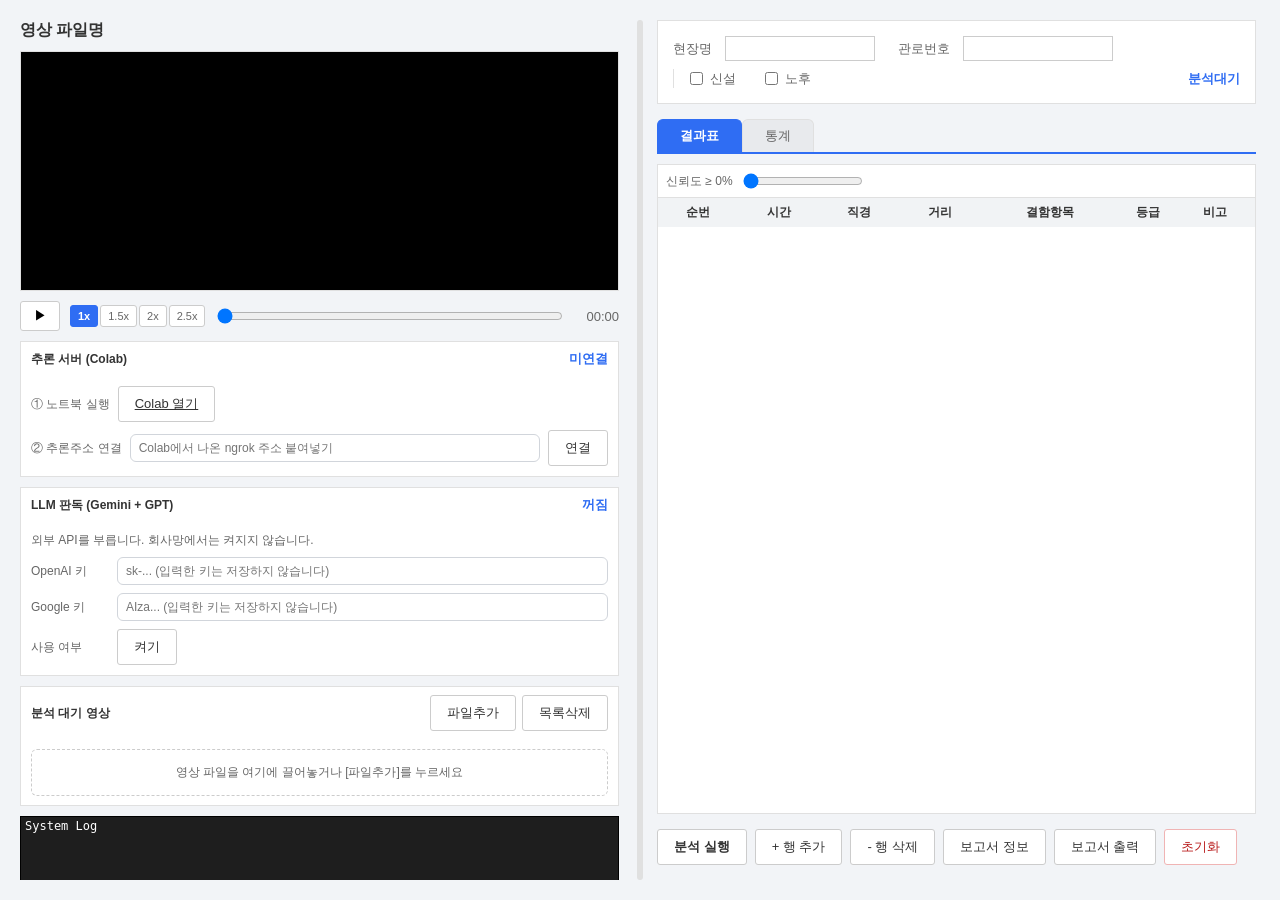
==== apps/AI_CCTV/ui/index.html @ eb7f5dd8 "feat(app): LLM 판독(Gemini+GPT)을 세 번째 의견으로 붙임 — 앱에서 껐다 켰다 ver_2.2 앱(E:/CCTV/ver_2.2_AICCTV)의 LLM 구조를 옮" ====
<!doctype html>
<html lang="ko">
<head>
  <meta charset="utf-8" />
  <title>AI CCTV 결함 분석기</title>
  <link rel="icon" type="image/x-icon" href="logo.ico" />
  <link rel="shortcut icon" type="image/x-icon" href="logo.ico" />
  <link rel="stylesheet" href="css/styles.css" />
</head>
<body>
  <div class="app">
    <section class="left-panel">
      <div class="video-name" id="videoName">영상 파일명</div>

      <div class="video-card" id="videoCard" title="휠 위: 확대 / 휠 아래: 축소, 드래그: 이동, 더블클릭: 원래대로">
        <div class="preview-viewport" id="previewViewport">
          <img id="previewImg" class="preview-img" alt="" />
          <div id="boxOverlay" class="box-overlay"></div>
        </div>
        <span id="zoomBadge" class="zoom-badge" hidden>100%</span>
      </div>

      <div class="ctrl-frame">
        <button id="btnPlay" class="icon-btn" title="재생/일시정지">▶</button>
        <div class="speed-group" id="speedGroup">
          <button class="speed-btn active" data-speed="1">1x</button>
          <button class="speed-btn" data-speed="1.5">1.5x</button>
          <button class="speed-btn" data-speed="2">2x</button>
          <button class="speed-btn" data-speed="2.5">2.5x</button>
        </div>
        <input type="range" id="seekSlider" min="0" max="100" value="0" step="1" />
        <span id="lblTime" class="time-label">00:00</span>
      </div>

      <div class="list-card" id="colabCard">
        <div class="list-header">
          <span class="list-title">추론 서버 (Colab)</span>
          <span id="colabStatus" class="status">미연결</span>
        </div>
        <div class="colab-steps">
          <div class="colab-row">
            <span class="colab-step">① 노트북 실행</span>
            <!-- ▼▼▼ 여기 href="" 안에 본인 Colab 노트북 공유 링크를 넣으세요 (지금은 공란) ▼▼▼ -->
            <a id="colabOpen" class="clean-btn" href="https://colab.research.google.com/drive/1tljHagmjN_aCILR17SNLtFH6xJVbpro0#scrollTo=vs5wXuFKVIiw" target="_blank" rel="noopener">Colab 열기</a>
            <!-- ▲▲▲ 예: href="https://colab.research.google.com/drive/xxxxxxxx" ▲▲▲ -->
          </div>
          <div class="colab-row">
            <span class="colab-step">② 추론주소 연결</span>
            <input type="text" id="remoteUrl" class="colab-url"
                   placeholder="Colab에서 나온 ngrok 주소 붙여넣기" />
            <button id="btnConnectRemote" class="clean-btn">연결</button>
          </div>
        </div>
      </div>

      <div class="list-card" id="llmCard">
        <div class="list-header">
          <span class="list-title">LLM 판독 (Gemini + GPT)</span>
          <span id="llmStatus" class="status">꺼짐</span>
        </div>
        <div class="colab-steps">
          <div class="colab-row">
            <span class="colab-step">외부 API를 부릅니다. 회사망에서는 켜지지 않습니다.</span>
          </div>
          <div class="colab-row">
            <span class="colab-step">OpenAI 키</span>
            <input type="password" id="llmOpenaiKey" class="colab-url"
                   placeholder="sk-... (입력한 키는 저장하지 않습니다)" autocomplete="off" />
          </div>
          <div class="colab-row">
            <span class="colab-step">Google 키</span>
            <input type="password" id="llmGoogleKey" class="colab-url"
                   placeholder="AIza... (입력한 키는 저장하지 않습니다)" autocomplete="off" />
          </div>
          <div class="colab-row">
            <span class="colab-step">사용 여부</span>
            <button id="btnToggleLlm" class="clean-btn">켜기</button>
          </div>
        </div>
      </div>

      <div class="list-card" id="queueCard">
        <div class="list-header">
          <span class="list-title">분석 대기 영상</span>
          <div class="list-buttons">
            <button id="btnAddVideos" class="clean-btn">파일추가</button>
            <button id="btnClearVideos" class="clean-btn">목록삭제</button>
          </div>
        </div>
        <!-- 브라우저에서 영상을 고를 때 사용. 데스크톱(exe)은 pywebview 파일창을 쓴다.
             accept를 걸면 현장 영상(.dav 등)이 선택창에서 아예 안 보이므로 제한하지 않는다. -->
        <input type="file" id="videoFileInput" multiple hidden />
        <ul id="videoList" class="video-list"></ul>
        <div id="dropHint" class="drop-hint">영상 파일을 여기에 끌어놓거나 [파일추가]를 누르세요</div>
        <div id="uploadBar" class="upload-bar" hidden>
          <div class="upload-bar-fill" id="uploadBarFill"></div>
          <span class="upload-bar-text" id="uploadBarText"></span>
        </div>
      </div>

      <div class="log-frame">
        <div class="log-title">System Log</div>
        <div id="logConsole" class="log-console"></div>
      </div>
    </section>

    <!-- 좌우 비율 조절 손잡이 (드래그) -->
    <div class="splitter" id="splitter" title="드래그해서 좌우 비율 조절 (더블클릭: 1:1로 복귀)"></div>

    <section class="right-panel">
      <div class="user-bar" id="userBar" hidden>
        <span class="user-badge" id="userBadge"></span>
        <button id="btnLogout" class="clean-btn">로그아웃</button>
      </div>

      <div class="in-card">
        <label for="siteName">현장명</label>
        <input type="text" id="siteName" />
        <label for="pipeId">관로번호</label>
        <input type="text" id="pipeId" title="현재 선택된 영상의 관로번호" />
        <!-- 관로 구분: 둘 중 하나만 선택 가능. 미선택 상태로는 분석 실행이 막힌다. -->
        <span class="cond-group" id="pipeCondGroup">
          <label class="cond-item"><input type="checkbox" id="condNew" value="신설" /> 신설</label>
          <label class="cond-item"><input type="checkbox" id="condOld" value="노후" /> 노후</label>
        </span>
        <span id="status" class="status">분석대기</span>
      </div>

      <div class="tab-bar">
        <button class="tab-btn active" data-tab="tabResults">결과표</button>
        <button class="tab-btn" data-tab="tabStats">통계</button>
      </div>

      <div id="tabResults" class="tab-page">
        <div class="filter-bar">
          <label class="filter-label">신뢰도 ≥ <span id="confVal">0</span>%</label>
          <input type="range" id="confSlider" min="0" max="95" value="0" step="5" />
          <div id="classFilter" class="class-filter"></div>
        </div>

        <div class="tree-card">
          <table id="resultsTable">
            <thead>
              <tr>
                <th class="col-seq">순번</th>
                <th class="col-time">시간</th>
                <th class="col-dia">직경</th>
                <th class="col-dist">거리</th>
                <th class="col-defects">결함항목</th>
                <th class="col-grade">등급</th>
                <th class="col-note">비고</th>
              </tr>
            </thead>
            <tbody id="resultsBody"></tbody>
          </table>
        </div>

        <div class="act-frame">
          <button id="btnRun" class="clean-btn primary">분석 실행</button>
          <button id="btnAddRow" class="clean-btn">+ 행 추가</button>
          <button id="btnDelRow" class="clean-btn">- 행 삭제</button>
          <button id="btnReportMeta" class="clean-btn">보고서 정보</button>
          <button id="btnExport" class="clean-btn">보고서 출력</button>
          <button id="btnReset" class="clean-btn danger">초기화</button>
        </div>
      </div>

      <div id="tabStats" class="tab-page" hidden>
        <div class="tree-card">
          <table id="statsTable">
            <thead id="statsHead"></thead>
            <tbody id="statsBody"></tbody>
          </table>
        </div>
        <p class="stats-note">오탐으로 마킹한 행은 집계에서 제외됩니다. 신뢰도/클래스 필터와는 무관하게 전체 기준입니다.</p>
      </div>
    </section>
  </div>

  <!-- 출력 형식 선택 -->
  <dialog id="dlgExport" class="dlg">
    <h3 class="dlg-title">보고서 출력</h3>

    <p class="dlg-sub">어느 범위로 뽑을지 고르세요.</p>
    <div class="scope-list">
      <label class="scope-item">
        <input type="radio" name="exportScope" value="current" checked />
        <span><b>선택한 영상만</b><em id="exportScopeCur">— 지금 보고 있는 관로</em></span>
      </label>
      <label class="scope-item">
        <input type="radio" name="exportScope" value="all" />
        <span><b>분석한 전체</b><em id="exportScopeAll">— 이번에 분석한 관로를 한 파일로</em></span>
      </label>
    </div>

    <p class="dlg-sub">어떤 형식으로 내려받을지 선택하세요.</p>
    <div class="fmt-list">
      <button class="fmt" data-fmt="xlsx">
        <span class="fmt-name">엑셀 조사표 (.xlsx)</span>
        <span class="fmt-desc">기존 형식. 프레임 사진 + 결함 표가 한 시트에 들어갑니다.</span>
      </button>
      <button class="fmt" data-fmt="pdf">
        <span class="fmt-name">파이프에셋 야장 (.pdf)</span>
        <span class="fmt-desc">하수관거 현황 조사 보고서 형식. A4 한 장에 사진 6장 + 관로 모식도.
          상단 표는 [보고서 정보]에 입력한 값이 들어갑니다.</span>
      </button>
    </div>
    <div class="dlg-foot">
      <button id="btnExportCancel" class="clean-btn">취소</button>
    </div>
  </dialog>

  <!-- 야장 상단 표 입력 -->
  <dialog id="dlgMeta" class="dlg dlg-wide">
    <h3 class="dlg-title">보고서 정보</h3>
    <p class="dlg-sub">파이프에셋 야장 상단 표에 들어가는 값입니다. 비워두면 실물 야장처럼 공란으로 인쇄됩니다.</p>
    <div class="meta-target">
      <label for="metaVideo">관로 선택</label>
      <select id="metaVideo"></select>
      <span class="meta-target-hint">맨홀번호·관종·거리는 관로마다 따로 저장됩니다.</span>
    </div>
    <div id="metaFields" class="meta-grid"></div>
    <div class="dlg-foot">
      <button id="btnMetaCancel" class="clean-btn">취소</button>
      <button id="btnMetaSave" class="clean-btn primary">저장</button>
    </div>
  </dialog>

  <script type="module" src="js/app.js"></script>
</body>
</html>
---- apps/AI_CCTV/ui/css/styles.css ----
:root {
  --bg-app: #F2F4F7;
  --panel: #FFFFFF;
  --border: #E0E0E0;
  --text-main: #333333;
  --text-sub: #666666;
  --btn-bg: #FFFFFF;
  --btn-fg: #333333;
  --btn-border: #CCCCCC;
  --accent: #2F6DF3;
  --row-odd: #F9FAFB;
  --highlight: #E3F2FD;
  --log-bg: #1E1E1E;
  --log-fg: #00FF00;
}

* { box-sizing: border-box; }

html, body {
  margin: 0;
  min-height: 100%;   /* height 고정이면 좁은 화면에서 아래쪽 내용이 잘린다 */
  background: var(--bg-app);
  color: var(--text-main);
  font-family: "Malgun Gothic", "맑은 고딕", sans-serif;
  font-size: 13px;
}

.app {
  display: grid;
  /* 기본 1:1. 가운데 6px은 드래그 손잡이(스플리터). JS가 비율을 다시 써준다. */
  grid-template-columns: 50fr 6px 50fr;
  gap: 14px;
  padding: 20px;
  height: 100vh;
}

/* 좌우 비율 조절 손잡이 */
.splitter {
  position: relative;
  background: var(--border);
  border-radius: 3px;
  cursor: col-resize;
}

.splitter::after {          /* 얇은 선은 잡기 어려워 실제 조작 영역을 넓힌다 */
  content: "";
  position: absolute;
  inset: 0 -7px;
}

.splitter:hover { background: var(--accent); }

/* 드래그 중에는 전체가 col-resize 커서로 고정되고 텍스트 선택이 안 되게 */
body.splitting { cursor: col-resize; user-select: none; }
body.splitting iframe, body.splitting img { pointer-events: none; }

/* 각 패널이 독립적으로 스크롤된다. 내용이 화면보다 길어져도 서로 겹치지 않고,
   아래쪽 로그/버튼이 잘려나가지 않는다. */
.left-panel, .right-panel {
  display: flex;
  flex-direction: column;
  min-height: 0;
  overflow-y: auto;
  overflow-x: hidden;
  padding-right: 4px;   /* 스크롤바가 내용 위에 겹치지 않도록 */
}

/* 좌(영상) / 우(결함 결과표) 2단 배치가 기본이다. 세로가 짧은 건 각 패널이
   스크롤해서 해결하므로 높이로는 1단으로 접지 않는다. 가로가 정말 좁을 때만
   (태블릿·세로 모니터) 1단으로 내린다. */
@media (max-width: 820px) {
  .app {
    grid-template-columns: 1fr !important;   /* JS가 써넣은 인라인 비율보다 우선 */
    height: auto;
    min-height: 100vh;
  }
  .left-panel, .right-panel {
    overflow: visible;
  }
  .splitter { display: none; }   /* 1단에서는 좌우 비율 개념이 없다 */
  .video-card { min-height: 320px; }
}

.video-name {
  flex: 0 0 auto;
  font-size: 16px;
  font-weight: bold;
  margin-bottom: 10px;
}

.video-card {
  position: relative;   /* 줌 배지 기준 */
  flex: 5 1 auto;
  background: #000;
  border: 1px solid var(--border);
  min-height: 240px;   /* 아래 카드들에 밀려 0으로 찌부러지지 않게 */
  display: flex;
  align-items: center;
  justify-content: center;
  overflow: hidden;
}

/* 현재 확대/축소 배율. 100%일 때는 숨긴다. */
.zoom-badge {
  position: absolute;
  right: 8px;
  bottom: 8px;
  background: rgba(0, 0, 0, 0.6);
  color: #fff;
  font-size: 11px;
  font-weight: bold;
  padding: 2px 7px;
  border-radius: 10px;
  pointer-events: none;
}

.preview-img {
  max-width: 100%;
  max-height: 100%;
  object-fit: contain;
}

.ctrl-frame {
  flex: 0 0 auto;   /* 재생 컨트롤은 항상 원래 높이 유지 */
  display: flex;
  align-items: center;
  gap: 10px;
  padding: 10px 0;
}

.icon-btn {
  background: #fff;
  border: 1px solid var(--btn-border);
  width: 40px;
  height: 30px;
  cursor: pointer;
  border-radius: 3px;
}

.ctrl-frame input[type="range"] {
  flex: 1;
}

.time-label {
  color: var(--text-sub);
  min-width: 44px;
  text-align: right;
}

.list-card {
  flex: 2 1 auto;
  background: var(--panel);
  border: 1px solid var(--border);
  display: flex;
  flex-direction: column;
  min-height: 120px;
  margin-bottom: 10px;
}

/* Colab 연결·LLM 판독 패널은 줄 수가 정해진 고정 컨트롤이라 늘어나거나 줄어들면
   안 된다. (list-card의 flex를 그대로 물려받으면 min-height 120px로 찌그러져
   아래쪽 줄이 다음 카드에 가려지고 버튼이 눌리지 않는다) */
#colabCard,
#llmCard {
  flex: 0 0 auto;
  min-height: 0;
}

.list-header {
  display: flex;
  justify-content: space-between;
  align-items: center;
  padding: 8px 10px;
}

.list-title {
  font-weight: bold;
  font-size: 12px;
}

.list-buttons {
  display: flex;
  gap: 6px;
}

.video-list {
  list-style: none;
  margin: 0;
  padding: 0 10px 10px;
  overflow-y: auto;
  flex: 1;
}

.video-list li {
  padding: 6px 8px;
  cursor: pointer;
  border-radius: 3px;
}

.video-list li:hover {
  background: var(--row-odd);
}

.video-list li.selected {
  background: var(--highlight);
  color: #1976D2;
}

/* ── 영상 업로드: 드롭존 + 진행률 ── */

#queueCard { position: relative; transition: background 0.12s, border-color 0.12s; }

#queueCard.drag-over {
  border-color: var(--accent);
  background: var(--highlight);
}

/* 끌어놓는 동안 자식 요소가 dragleave를 발생시켜 깜빡이는 것을 막는다 */
#queueCard.drag-over * { pointer-events: none; }

.drop-hint {
  margin: 0 10px 10px;
  padding: 14px 10px;
  border: 1px dashed var(--btn-border);
  border-radius: 6px;
  color: var(--text-sub);
  font-size: 12px;
  text-align: center;
}

#queueCard.drag-over .drop-hint {
  border-color: var(--accent);
  color: #1976D2;
}

.upload-bar {
  position: relative;
  height: 20px;
  margin: 0 10px 10px;
  background: #E9ECEF;
  border-radius: 10px;
  overflow: hidden;
}

.upload-bar-fill {
  height: 100%;
  width: 0;
  background: var(--accent);
  transition: width 0.15s linear;
}

.upload-bar-text {
  position: absolute;
  inset: 0;
  display: flex;
  align-items: center;
  justify-content: center;
  font-size: 11px;
  color: var(--text-main);
  white-space: nowrap;
}

.log-frame {
  flex: 3 1 auto;
  background: var(--log-bg);
  border: 1px solid #000;
  display: flex;
  flex-direction: column;
  min-height: 140px;
}

.log-title {
  color: #fff;
  font-family: Consolas, monospace;
  font-size: 12px;
  padding: 2px 4px;
}

.log-console {
  flex: 1;
  overflow-y: auto;
  color: var(--log-fg);
  font-family: Consolas, monospace;
  font-size: 12px;
  padding: 4px;
  white-space: pre-wrap;
}

.log-console .lvl-ERROR { color: #FF4444; }
.log-console .lvl-WARN { color: #FFFF00; }
.log-console .lvl-INFO { color: #00FF00; }
.log-console .ts { color: #00FF00; }

.in-card {
  flex: 0 0 auto;
  background: var(--panel);
  border: 1px solid var(--border);
  padding: 15px;
  display: flex;
  align-items: center;
  flex-wrap: wrap;
  gap: 8px;
  margin-bottom: 15px;
}

.in-card label {
  color: var(--text-sub);
  margin-right: 5px;
}

.in-card input[type="text"] {
  width: 150px;
  border: 1px solid var(--btn-border);
  padding: 4px 6px;
  margin-right: 15px;
}

.in-card input[type="text"]:disabled {
  background: #F1F3F5;
  color: #999;
}

/* 관로 구분(신설/노후) — 둘 중 하나만 선택 */
.cond-group {
  display: flex;
  gap: 12px;
  align-items: center;
  padding-left: 4px;
  border-left: 1px solid var(--border);
}

.cond-item {
  display: flex;
  align-items: center;
  gap: 4px;
  cursor: pointer;
  white-space: nowrap;
  color: var(--text-main);
  margin-left: 8px;
}

.cond-item input { cursor: pointer; }

.status {
  margin-left: auto;
  color: var(--accent);
  font-weight: bold;
}

.tree-card {
  flex: 1 1 auto;
  background: var(--panel);
  border: 1px solid var(--border);
  overflow: auto;      /* 결과표가 길어지면 표 안에서 스크롤 */
  min-height: 200px;
}

#resultsTable {
  width: 100%;
  border-collapse: collapse;
  font-size: 12px;
}

#resultsTable thead th {
  background: #F1F3F5;
  font-weight: bold;
  text-align: center;
  padding: 6px 4px;
  position: sticky;
  top: 0;
  z-index: 1;   /* 스크롤되는 행이 헤더 위로 올라오지 않게 */
}

#resultsTable td {
  text-align: center;
  padding: 5px 4px;
  border-bottom: 1px solid #F0F0F0;
  cursor: pointer;
}

.col-defects, td.col-defects { text-align: left; }

tr.row-odd { background: var(--row-odd); }
tr.row-separator { background: #DDDDDD; font-weight: bold; }
tr.row-separator td { text-align: left; padding-left: 8px; }
tr.row-group-parent { background: #EEEFFF; cursor: pointer; user-select: none; }

/* 펼친 그룹은 어디서 시작해 어디서 끝나는지 한눈에 보여야 한다.
   안 그러면 딸린 행과 그 다음 결함이 섞여 보인다.
   머리행은 진하게, 딸린 행은 옅은 같은 계열로 칠하고 왼쪽에 세로 띠를 둔다. */
tr.row-group-parent.is-open { background: #DCDFFB; }
tr.row-in-group { background: #F5F6FF; }
tr.row-in-group.row-odd { background: #EFF1FD; }   /* 줄무늬도 같은 계열로 */

tr.row-group-parent.is-open td:first-child,
tr.row-in-group td:first-child {
  box-shadow: inset 3px 0 0 var(--accent);
}

/* 그룹의 마지막 행 아래에 경계선 — 다음 결함과 확실히 끊어준다 */
tr.row-in-group.is-group-last td { border-bottom: 2px solid var(--accent); }

/* 그룹 펼침/접힘 삼각형. 클릭/더블클릭/Enter 모두 같은 토글로 이어진다. */
.group-caret {
  display: inline-block;
  width: 14px;
  margin-right: 2px;
  color: var(--accent);
  font-size: 10px;
}
.group-caret:hover { color: #0b3fb8; }
tr.row-in-group td:first-child { padding-left: 26px; }   /* 그룹에 딸린 행만 들여쓴다 */
tr.row-selected { background: var(--highlight) !important; color: #1976D2; }
tr.row-hidden { display: none; }

/* 결함항목 드롭다운. 직접 입력칸이 아래 붙을 수 있어 셀 안에서 세로로 쌓는다. */
select.defect-select { width: 100%; min-width: 150px; }
td:has(> select.defect-select) { white-space: normal; }

td input.cell-edit {
  width: 100%;
  box-sizing: border-box;
  border: 1px solid var(--accent);
  font-size: 12px;
  padding: 2px;
}

.act-frame {
  flex: 0 0 auto;   /* 분석 실행/출력 버튼은 항상 보여야 한다 */
  display: flex;
  flex-wrap: wrap;
  gap: 8px;
  padding: 15px 0;
}

.clean-btn {
  background: var(--btn-bg);
  color: var(--btn-fg);
  border: 1px solid var(--btn-border);
  border-radius: 3px;
  padding: 8px 16px;
  cursor: pointer;
  font-size: 13px;
}

.clean-btn:hover { background: #F5F5F5; }
.clean-btn.primary { font-weight: bold; }

/* 되돌릴 수 없는 동작(초기화)은 눈에 띄게 — 실수로 누르지 않도록 */
.clean-btn.danger { color: #b91c1c; border-color: #f0b4b4; }
.clean-btn.danger:hover { background: #fef2f2; border-color: #dc2626; }

/* 보고서 출력 범위(선택 영상 / 전체) */
.scope-list { display: flex; flex-direction: column; gap: 6px; margin-bottom: 14px; }
.scope-item {
  display: flex; align-items: baseline; gap: 8px;
  padding: 8px 10px; border: 1px solid var(--border); border-radius: 6px;
  cursor: pointer;
}
.scope-item:hover { background: var(--row-odd); }
.scope-item input { cursor: pointer; }
.scope-item em { color: var(--text-sub); font-style: normal; font-size: 12px; margin-left: 6px; }
.clean-btn:active { transform: translate(1px, 1px); }

/* ───────── 미리보기 오버레이 / 줌 ───────── */

[hidden] { display: none !important; }

.preview-viewport {
  position: relative;
  width: 100%;
  height: 100%;
  display: flex;
  align-items: center;
  justify-content: center;
  transform-origin: 0 0;
}

.box-overlay {
  position: absolute;
  pointer-events: none;
}

.det-box {
  position: absolute;
  border: 2px solid #FF3C00;
  box-sizing: border-box;
}

.det-label {
  position: absolute;
  left: -2px;
  bottom: 100%;
  background: #FF3C00;
  color: #fff;
  font-size: 11px;
  font-weight: bold;
  padding: 1px 5px;
  white-space: nowrap;
}

/* 박스가 화면 위쪽에 닿아 라벨을 위에 못 붙일 때(큰 박스) 안쪽으로 넣는다.
   이게 없으면 신뢰도 숫자가 영상 밖으로 잘려서 안 보인다. */
.det-label.inside {
  bottom: auto;
  top: 0;
  left: 0;
}

/* ───────── 배속 버튼 ───────── */

.speed-group {
  display: flex;
  gap: 2px;
}

.speed-btn {
  background: #fff;
  border: 1px solid var(--btn-border);
  border-radius: 3px;
  padding: 4px 7px;
  font-size: 11px;
  cursor: pointer;
  color: var(--text-sub);
}

.speed-btn.active {
  background: var(--accent);
  border-color: var(--accent);
  color: #fff;
  font-weight: bold;
}

/* ───────── 탭 ───────── */

.tab-bar {
  flex: 0 0 auto;
  display: flex;
  gap: 0;
  border-bottom: 2px solid var(--accent);
  margin-bottom: 10px;
}

.tab-btn {
  background: #E8EAED;
  border: 1px solid var(--border);
  border-bottom: none;
  border-radius: 6px 6px 0 0;
  padding: 7px 22px;
  font-size: 13px;
  cursor: pointer;
  color: var(--text-sub);
}

.tab-btn.active {
  background: var(--accent);
  border-color: var(--accent);
  color: #fff;
  font-weight: bold;
}

.tab-page {
  display: flex;
  flex-direction: column;
  flex: 1;
  min-height: 0;
}

/* ───────── 필터 바 (신뢰도 + 클래스) ───────── */

.filter-bar {
  flex: 0 0 auto;
  display: flex;
  align-items: center;
  gap: 8px;
  padding: 6px 8px;
  background: var(--panel);
  border: 1px solid var(--border);
  border-bottom: none;
  flex-wrap: wrap;
}

.filter-label {
  color: var(--text-sub);
  font-size: 12px;
  white-space: nowrap;
}

.filter-bar input[type="range"] {
  width: 120px;
}

.class-filter {
  display: flex;
  gap: 4px;
  flex-wrap: wrap;
}

.class-chip {
  border: 1px solid var(--btn-border);
  border-radius: 10px;
  background: #F1F3F5;
  color: #999;
  font-size: 11px;
  padding: 2px 9px;
  cursor: pointer;
  text-decoration: line-through;
}

.class-chip.on {
  background: var(--highlight);
  border-color: var(--accent);
  color: #1976D2;
  text-decoration: none;
}

/* ───────── 필터 숨김 행 ───────── */

tr.row-filtered { display: none; }

/* ───────── 결함 등급 (야장 캡션용) ───────── */

.col-grade { width: 54px; }

.grade-select {
  width: 46px;
  border: 1px solid var(--btn-border);
  border-radius: 3px;
  background: #fff;
  font-size: 12px;
  padding: 1px 2px;
  cursor: pointer;
}

/* ───────── 대화상자 (출력 형식 / 보고서 정보) ───────── */

.dlg {
  border: 1px solid var(--border);
  border-radius: 8px;
  padding: 20px 22px;
  width: 420px;
  max-width: 92vw;
  color: var(--text-main);
  font-family: inherit;
  font-size: 13px;
  box-shadow: 0 12px 40px rgba(0, 0, 0, .18);
}

.dlg-wide { width: 720px; }
.dlg::backdrop { background: rgba(0, 0, 0, .35); }

.dlg-title { margin: 0; font-size: 16px; }
.dlg-sub { margin: 6px 0 16px; color: var(--text-sub); font-size: 12.5px; }

.dlg-foot {
  display: flex;
  justify-content: flex-end;
  gap: 8px;
  margin-top: 18px;
}

/* 출력 형식 선택 */
.fmt-list { display: flex; flex-direction: column; gap: 10px; }

.fmt {
  display: flex;
  flex-direction: column;
  gap: 4px;
  text-align: left;
  padding: 12px 14px;
  border: 1px solid var(--btn-border);
  border-radius: 6px;
  background: #fff;
  cursor: pointer;
  font-family: inherit;
}

.fmt:hover { border-color: var(--accent); background: var(--highlight); }
.fmt-name { font-weight: bold; font-size: 13.5px; }
.fmt-desc { color: var(--text-sub); font-size: 12px; line-height: 1.5; }

/* 어느 관로의 정보를 고치는 중인지 */
.meta-target {
  display: flex;
  align-items: center;
  gap: 8px;
  flex-wrap: wrap;
  padding: 8px 10px;
  margin-bottom: 12px;
  background: var(--highlight);
  border: 1px solid var(--accent);
  border-radius: 5px;
}

.meta-target label { font-weight: bold; font-size: 12.5px; }

.meta-target select {
  border: 1px solid var(--btn-border);
  border-radius: 3px;
  padding: 3px 6px;
  font-size: 12.5px;
  max-width: 300px;
}

.meta-target-hint { color: var(--text-sub); font-size: 11.5px; }
.meta-target[hidden] { display: none; }

/* 현장 전체 공통 항목은 라벨을 구분해 둔다 (관로별 항목과 헷갈리지 않게) */
.meta-item.scope-project span { color: var(--accent); }

/* 보고서 정보 입력 */
.meta-grid {
  display: grid;
  grid-template-columns: repeat(auto-fit, minmax(210px, 1fr));
  gap: 8px 14px;
  max-height: 58vh;
  overflow-y: auto;
  padding-right: 4px;
}

.meta-item { display: flex; align-items: center; gap: 8px; }

.meta-item span {
  flex: 0 0 96px;
  color: var(--text-sub);
  font-size: 12px;
  text-align: right;
}

.meta-item input {
  flex: 1;
  min-width: 0;
  border: 1px solid var(--btn-border);
  border-radius: 3px;
  padding: 4px 6px;
  font-size: 12.5px;
}

/* 다른 화면에서 관리하는 값 — 여기서는 확인만 */
.meta-readonly {
  background: var(--row-odd);
  color: var(--text-sub);
  cursor: not-allowed;
}

/* 정해진 값 선택 + "기타 입력" 시 직접 입력 */
.meta-choice {
  flex: 1;
  min-width: 0;
  display: flex;
  flex-wrap: wrap;
  gap: 5px;
}

.meta-choice select {
  border: 1px solid var(--btn-border);
  border-radius: 3px;
  padding: 4px 4px;
  font-size: 12.5px;
  background: #fff;
  cursor: pointer;
}

/* 직접 입력 칸은 줄을 바꿔 한 줄을 다 쓴다 — 옆에 붙이면 너무 좁아진다 */
.meta-choice .meta-custom { flex: 1 0 100%; min-width: 0; }
.meta-choice .meta-custom[hidden] { display: none; }

/* ───────── 통계 탭 ───────── */

#statsTable {
  width: 100%;
  border-collapse: collapse;
  font-size: 12px;
}

#statsTable th {
  background: #F1F3F5;
  font-weight: bold;
  text-align: center;
  padding: 6px 8px;
  position: sticky;
  top: 0;
  z-index: 1;
  border-bottom: 1px solid var(--border);
}

#statsTable td {
  text-align: center;
  padding: 6px 8px;
  border-bottom: 1px solid #F0F0F0;
}

#statsTable td:first-child { text-align: left; }
#statsTable tr.stats-total { background: #EEEFFF; font-weight: bold; }

.stats-note {
  color: var(--text-sub);
  font-size: 12px;
  padding: 8px 2px;
  margin: 0;
}

/* ── 추론 서버(Colab) 연결 패널 ── */
.colab-steps { display: flex; flex-direction: column; gap: 8px; padding: 10px; }
.colab-row { display: flex; align-items: center; gap: 8px; }
.colab-step { font-size: 12px; color: var(--text-sub); white-space: nowrap; min-width: 78px; }
.colab-url {
  flex: 1; min-width: 0; padding: 6px 8px;
  border: 1px solid #d1d5db; border-radius: 6px; font-size: 12px;
}
#colabStatus.ok { color: #16a34a; font-weight: 600; }
#colabStatus.err { color: #dc2626; font-weight: 600; }

/* ── 로그인 사용자 바 ── */
.user-bar { display: flex; align-items: center; justify-content: flex-end; gap: 10px; margin-bottom: 6px; }
.user-badge { font-size: 12px; color: var(--text-main, #374151); font-weight: 600; }
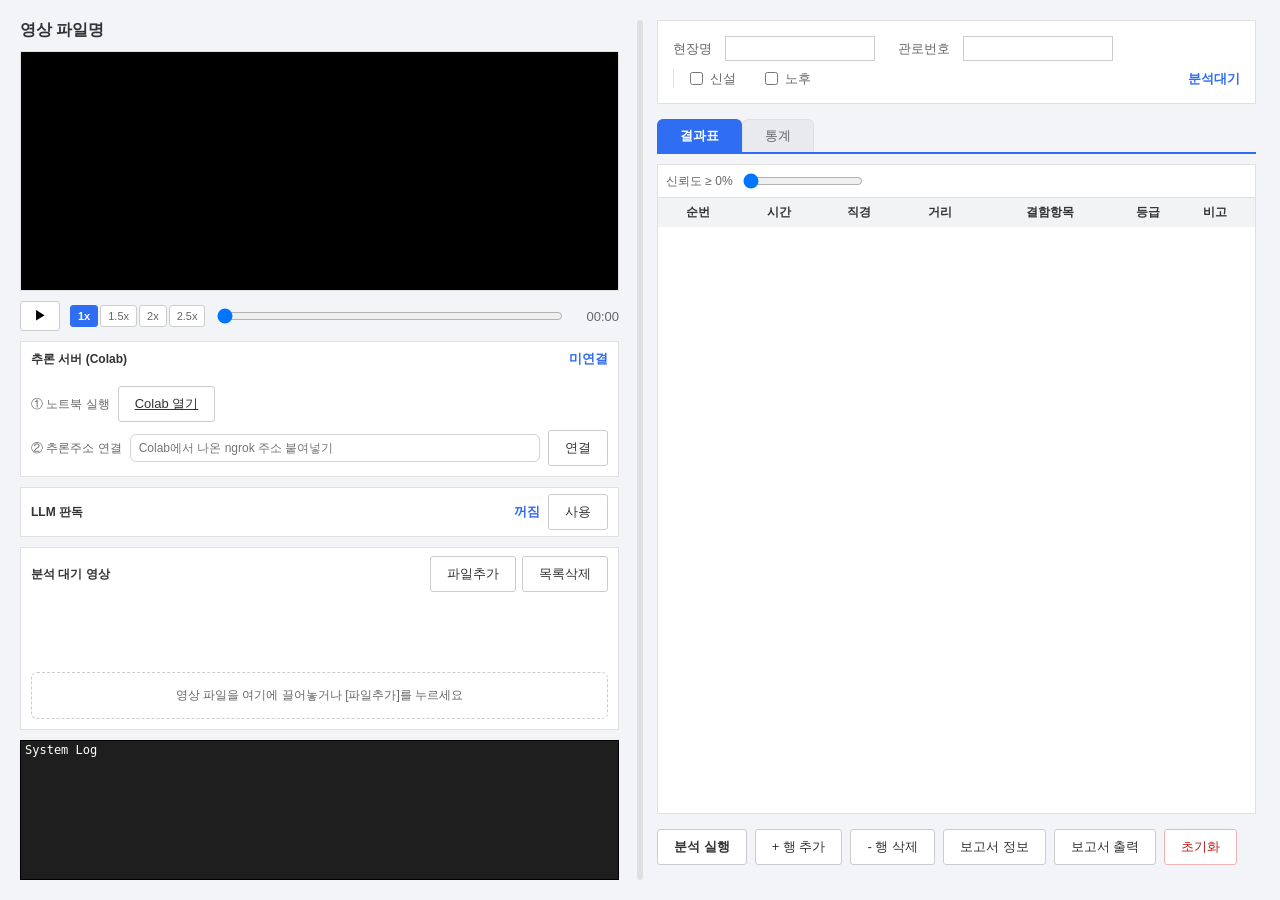
==== commit 7ce4f9d7: "fix(app): 프레임 간격 2초 -> 1초, 구간 옆 YOLO 검출도 이름으로 쓴다 JB1-2-0413의 2:31 결함(13.5m)이 표에 안 나오던 원인이 셋이었다.  1) " ====
--- a/apps/AI_CCTV/ui/index.html
+++ b/apps/AI_CCTV/ui/index.html
@@ -53,30 +53,11 @@
         </div>
       </div>
 
-      <div class="list-card" id="llmCard">
-        <div class="list-header">
-          <span class="list-title">LLM 판독 (Gemini + GPT)</span>
-          <span id="llmStatus" class="status">꺼짐</span>
-        </div>
-        <div class="colab-steps">
-          <div class="colab-row">
-            <span class="colab-step">외부 API를 부릅니다. 회사망에서는 켜지지 않습니다.</span>
-          </div>
-          <div class="colab-row">
-            <span class="colab-step">OpenAI 키</span>
-            <input type="password" id="llmOpenaiKey" class="colab-url"
-                   placeholder="sk-... (입력한 키는 저장하지 않습니다)" autocomplete="off" />
-          </div>
-          <div class="colab-row">
-            <span class="colab-step">Google 키</span>
-            <input type="password" id="llmGoogleKey" class="colab-url"
-                   placeholder="AIza... (입력한 키는 저장하지 않습니다)" autocomplete="off" />
-          </div>
-          <div class="colab-row">
-            <span class="colab-step">사용 여부</span>
-            <button id="btnToggleLlm" class="clean-btn">켜기</button>
-          </div>
-        </div>
+      <!-- LLM은 쓰는 사람이 많지 않으므로 한 줄만 두고 설정은 창에서 받는다 -->
+      <div class="llm-strip">
+        <span class="list-title">LLM 판독</span>
+        <span id="llmStatus" class="status">꺼짐</span>
+        <button id="btnLlmOpen" class="clean-btn">사용</button>
       </div>
 
       <div class="list-card" id="queueCard">
@@ -210,6 +191,36 @@
     </div>
   </dialog>
 
+  <!-- LLM 판독 설정 -->
+  <dialog id="dlgLlm" class="dlg">
+    <h3 class="dlg-title">LLM 판독 (Gemini + GPT)</h3>
+    <p class="dlg-sub">
+      필터가 찾은 구간에 YOLO와 나란히 결함 이름을 붙입니다.
+      <b>외부 API를 호출하므로 회사망에서는 켜지지 않습니다.</b>
+    </p>
+
+    <div class="llm-fields">
+      <label class="llm-field">
+        <span>OpenAI 키</span>
+        <input type="password" id="llmOpenaiKey" placeholder="sk-..." autocomplete="off" />
+      </label>
+      <label class="llm-field">
+        <span>Google 키</span>
+        <input type="password" id="llmGoogleKey" placeholder="AIza..." autocomplete="off" />
+      </label>
+    </div>
+    <p class="dlg-sub llm-note">
+      입력한 키는 저장하지 않습니다. 앱을 다시 켜면 다시 넣어야 합니다.
+      환경변수(<code>OPENAI_API_KEY</code>, <code>GOOGLE_API_KEY</code>)로 넣어두면 생략됩니다.
+    </p>
+
+    <div class="dlg-foot">
+      <span id="llmDlgStatus" class="status llm-dlg-status"></span>
+      <button id="btnLlmCancel" class="clean-btn">닫기</button>
+      <button id="btnToggleLlm" class="clean-btn">켜기</button>
+    </div>
+  </dialog>
+
   <!-- 야장 상단 표 입력 -->
   <dialog id="dlgMeta" class="dlg dlg-wide">
     <h3 class="dlg-title">보고서 정보</h3>
--- a/apps/AI_CCTV/ui/css/styles.css
+++ b/apps/AI_CCTV/ui/css/styles.css
@@ -157,14 +157,53 @@
   margin-bottom: 10px;
 }
 
-/* Colab 연결·LLM 판독 패널은 줄 수가 정해진 고정 컨트롤이라 늘어나거나 줄어들면
-   안 된다. (list-card의 flex를 그대로 물려받으면 min-height 120px로 찌그러져
+/* Colab 연결 패널은 2줄짜리 고정 컨트롤이라 늘어나거나 줄어들면 안 된다.
+   (list-card의 flex를 그대로 물려받으면 min-height 120px로 찌그러져
    아래쪽 줄이 다음 카드에 가려지고 버튼이 눌리지 않는다) */
-#colabCard,
-#llmCard {
+#colabCard {
   flex: 0 0 auto;
   min-height: 0;
 }
+
+/* LLM은 쓰는 사람이 적어서 카드가 아니라 한 줄만 둔다. 설정은 dlgLlm에서 받는다. */
+.llm-strip {
+  flex: 0 0 auto;
+  display: flex;
+  align-items: center;
+  gap: 8px;
+  padding: 6px 10px;
+  margin-bottom: 10px;
+  background: var(--panel);
+  border: 1px solid var(--border);
+}
+
+.llm-strip .status { margin-left: auto; }
+
+.llm-fields { display: flex; flex-direction: column; gap: 10px; }
+
+.llm-field { display: flex; align-items: center; gap: 8px; }
+
+.llm-field > span {
+  min-width: 72px;
+  font-size: 12px;
+  color: var(--text-sub);
+}
+
+.llm-field input {
+  flex: 1;
+  min-width: 0;
+  padding: 6px 8px;
+  border: 1px solid var(--btn-border);
+  border-radius: 4px;
+  font-family: inherit;
+  font-size: 12px;
+}
+
+.llm-note { margin: 12px 0 0; line-height: 1.6; }
+.llm-note code { font-size: 11.5px; }
+
+/* 상태는 버튼 왼쪽에 붙여 어느 버튼에 대한 결과인지 바로 보이게 한다 */
+.llm-dlg-status { margin-right: auto; text-align: left; }
 
 .list-header {
   display: flex;
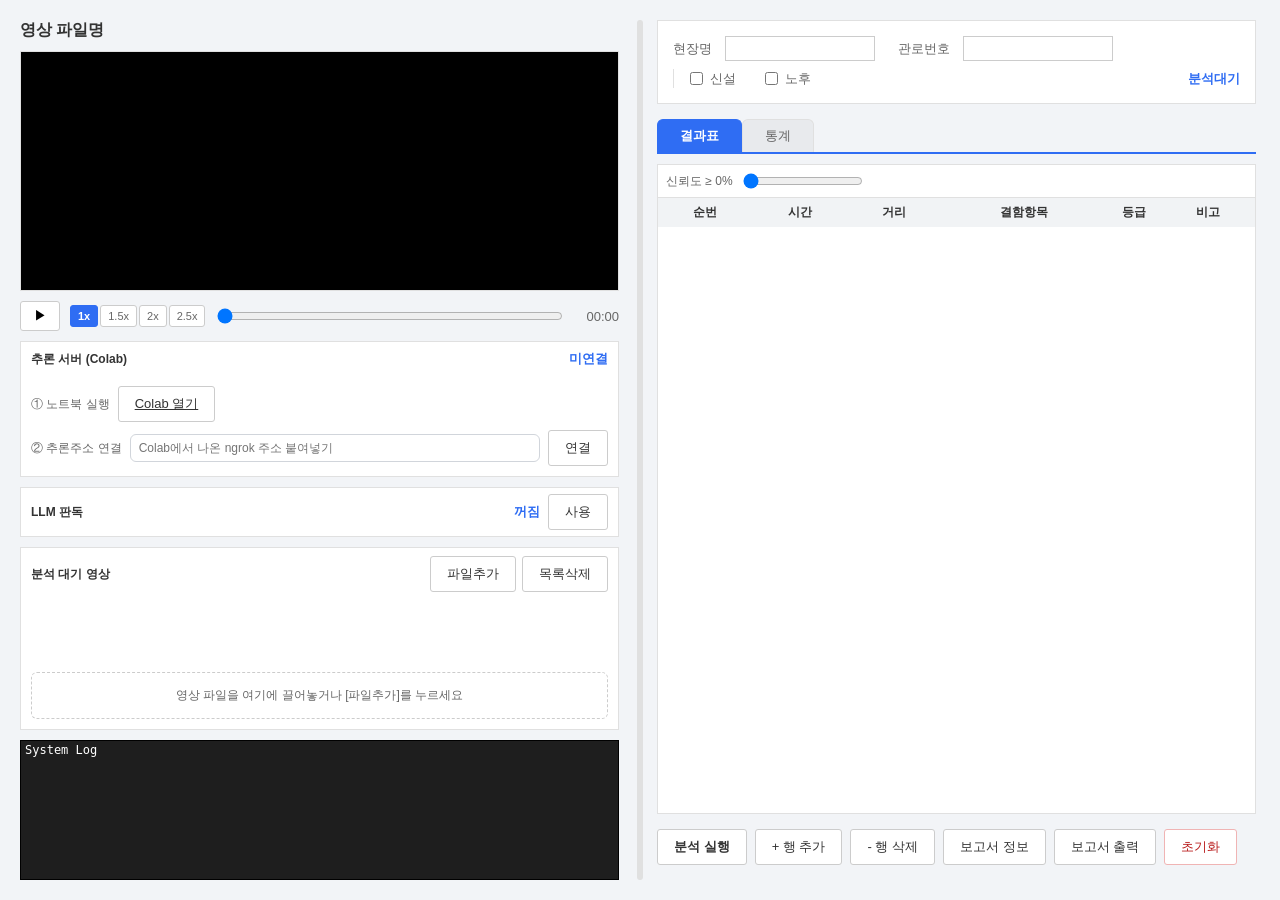
==== commit a4771dd8: "fix(app): 관로번호·비고·직경열·야장 PDF 정리 + 탐지율 측정 ## 관로번호 (세 번째 지적)  state.add_video()가 등록 시점에 파일명(path.stem)" ====
--- a/apps/AI_CCTV/ui/index.html
+++ b/apps/AI_CCTV/ui/index.html
@@ -32,6 +32,7 @@
         <span id="lblTime" class="time-label">00:00</span>
       </div>
 
+      <!-- serve_web_cpu.py는 이 카드를 CSS로 감춘다(로컬 CPU 전용). -->
       <div class="list-card" id="colabCard">
         <div class="list-header">
           <span class="list-title">추론 서버 (Colab)</span>
@@ -125,7 +126,6 @@
               <tr>
                 <th class="col-seq">순번</th>
                 <th class="col-time">시간</th>
-                <th class="col-dia">직경</th>
                 <th class="col-dist">거리</th>
                 <th class="col-defects">결함항목</th>
                 <th class="col-grade">등급</th>
@@ -196,7 +196,8 @@
     <h3 class="dlg-title">LLM 판독 (Gemini + GPT)</h3>
     <p class="dlg-sub">
       필터가 찾은 구간에 YOLO와 나란히 결함 이름을 붙입니다.
-      <b>외부 API를 호출하므로 회사망에서는 켜지지 않습니다.</b>
+      <b>회사 서버(GPU)를 못 쓰고 인터넷만 되는 환경</b>에서 쓰는 보조 경로입니다.
+      호출은 이 PC에서 직접 나가므로 외부가 막힌 사내망에서는 켜지지 않습니다.
     </p>
 
     <div class="llm-fields">
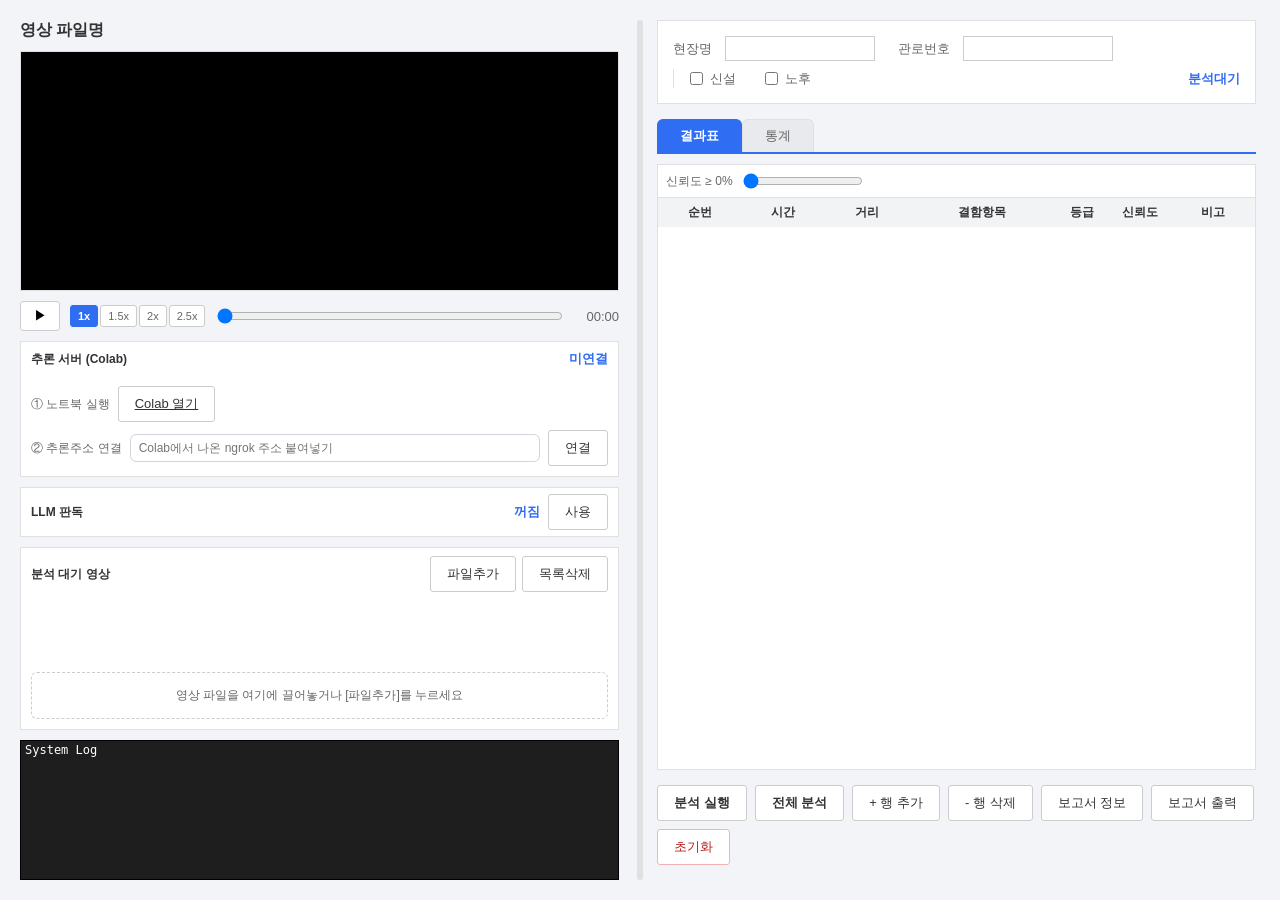
==== commit d7fc7338: "feat(app): 결과표 8건 개선 — 신뢰도 열·0m 제외·버튼 분리·접힌행 이동 ## 표  - **신뢰도 열** 추가(등급-비고 사이). **90% 이상은 초록으로 강조**해" ====
--- a/apps/AI_CCTV/ui/index.html
+++ b/apps/AI_CCTV/ui/index.html
@@ -129,6 +129,7 @@
                 <th class="col-dist">거리</th>
                 <th class="col-defects">결함항목</th>
                 <th class="col-grade">등급</th>
+                <th class="col-conf">신뢰도</th>
                 <th class="col-note">비고</th>
               </tr>
             </thead>
@@ -137,7 +138,8 @@
         </div>
 
         <div class="act-frame">
-          <button id="btnRun" class="clean-btn primary">분석 실행</button>
+          <button id="btnRun" class="clean-btn primary" title="지금 선택한 영상 하나만 분석합니다">분석 실행</button>
+          <button id="btnRunAll" class="clean-btn primary" title="업로드된 모든 영상을 분석합니다">전체 분석</button>
           <button id="btnAddRow" class="clean-btn">+ 행 추가</button>
           <button id="btnDelRow" class="clean-btn">- 행 삭제</button>
           <button id="btnReportMeta" class="clean-btn">보고서 정보</button>
--- a/apps/AI_CCTV/ui/css/styles.css
+++ b/apps/AI_CCTV/ui/css/styles.css
@@ -660,6 +660,9 @@
 /* ───────── 결함 등급 (야장 캡션용) ───────── */
 
 .col-grade { width: 54px; }
+.col-conf { width: 62px; text-align: center; }
+/* 신뢰도 90% 이상 — 먼저 볼 행을 눈에 띄게 한다 */
+td.conf-high { color: #1a7f37; font-weight: 700; background: #e8f5ec; }
 
 .grade-select {
   width: 46px;
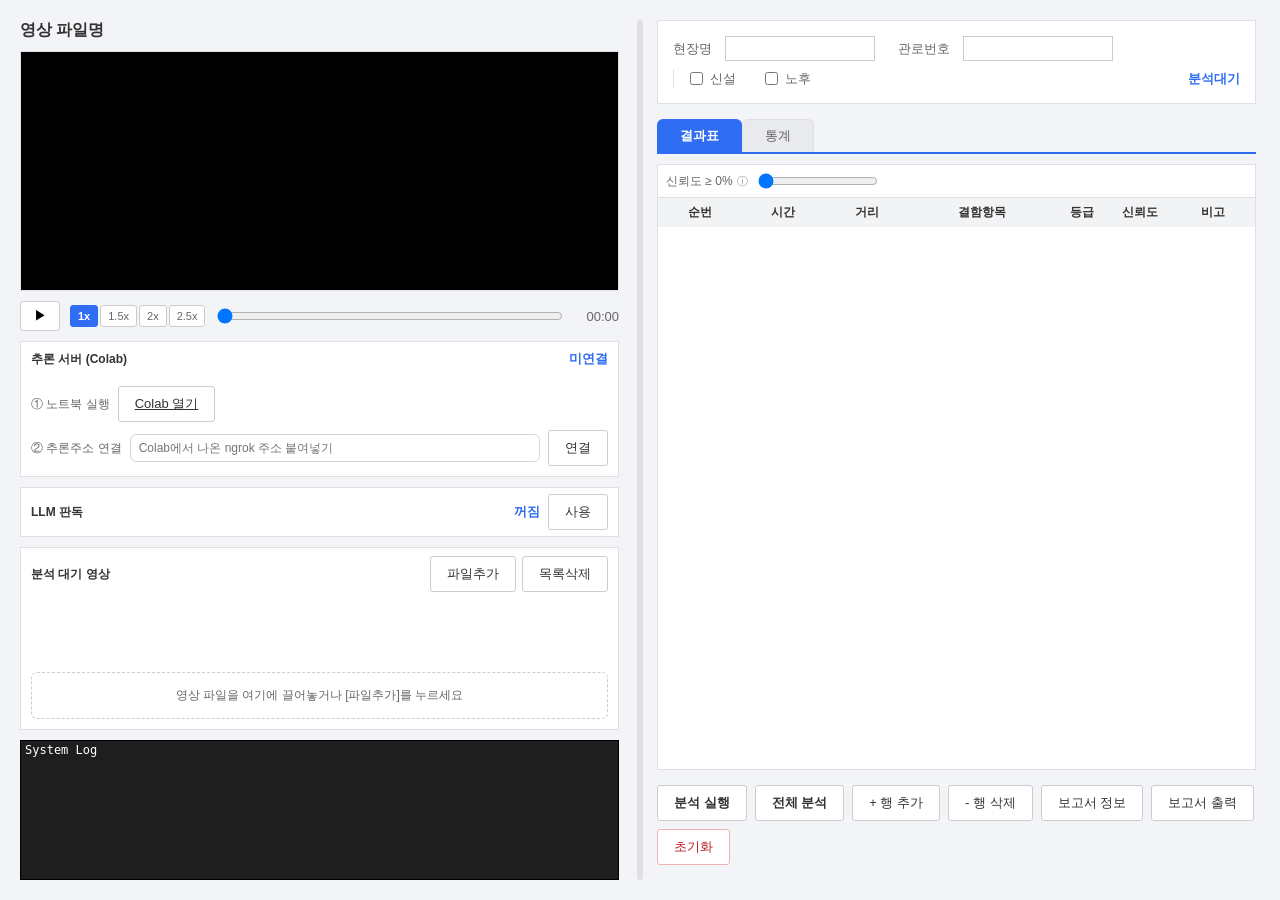
==== commit 475978b3: "fix(app): 정지 시 화면 튐 / 신뢰도 필터 기준 / 목록삭제 범위 **1. 재생 중 정지하면 결함 지점으로 튀던 것** 재생 위치를 벽시계로 셌는데, MJPEG 스트림은 " ====
--- a/apps/AI_CCTV/ui/index.html
+++ b/apps/AI_CCTV/ui/index.html
@@ -115,7 +115,9 @@
 
       <div id="tabResults" class="tab-page">
         <div class="filter-bar">
-          <label class="filter-label">신뢰도 ≥ <span id="confVal">0</span>%</label>
+          <label class="filter-label"
+                 title="표의 '신뢰도' 열과 같은 값으로 거릅니다.&#10;신뢰도 = 결함 '이름'에 대한 확신입니다(YOLO 박스 점수, 박스가 없으면 분류기 점수).&#10;결함이 있을 확률이 아닙니다.&#10;0%보다 올리면 이름이 안 붙은 행(신뢰도 공란)은 숨겨집니다.">신뢰도 ≥ <span id="confVal">0</span>%
+            <span class="hint-mark" aria-hidden="true">ⓘ</span></label>
           <input type="range" id="confSlider" min="0" max="95" value="0" step="5" />
           <div id="classFilter" class="class-filter"></div>
         </div>
--- a/apps/AI_CCTV/ui/css/styles.css
+++ b/apps/AI_CCTV/ui/css/styles.css
@@ -623,6 +623,15 @@
   color: var(--text-sub);
   font-size: 12px;
   white-space: nowrap;
+  cursor: help;   /* 기준 설명이 title에 있다 */
+}
+
+/* 신뢰도 기준을 설명하는 표시. 마우스를 올리면 title이 뜬다. */
+.hint-mark {
+  color: var(--text-sub);
+  opacity: 0.65;
+  font-size: 11px;
+  margin-left: 1px;
 }
 
 .filter-bar input[type="range"] {
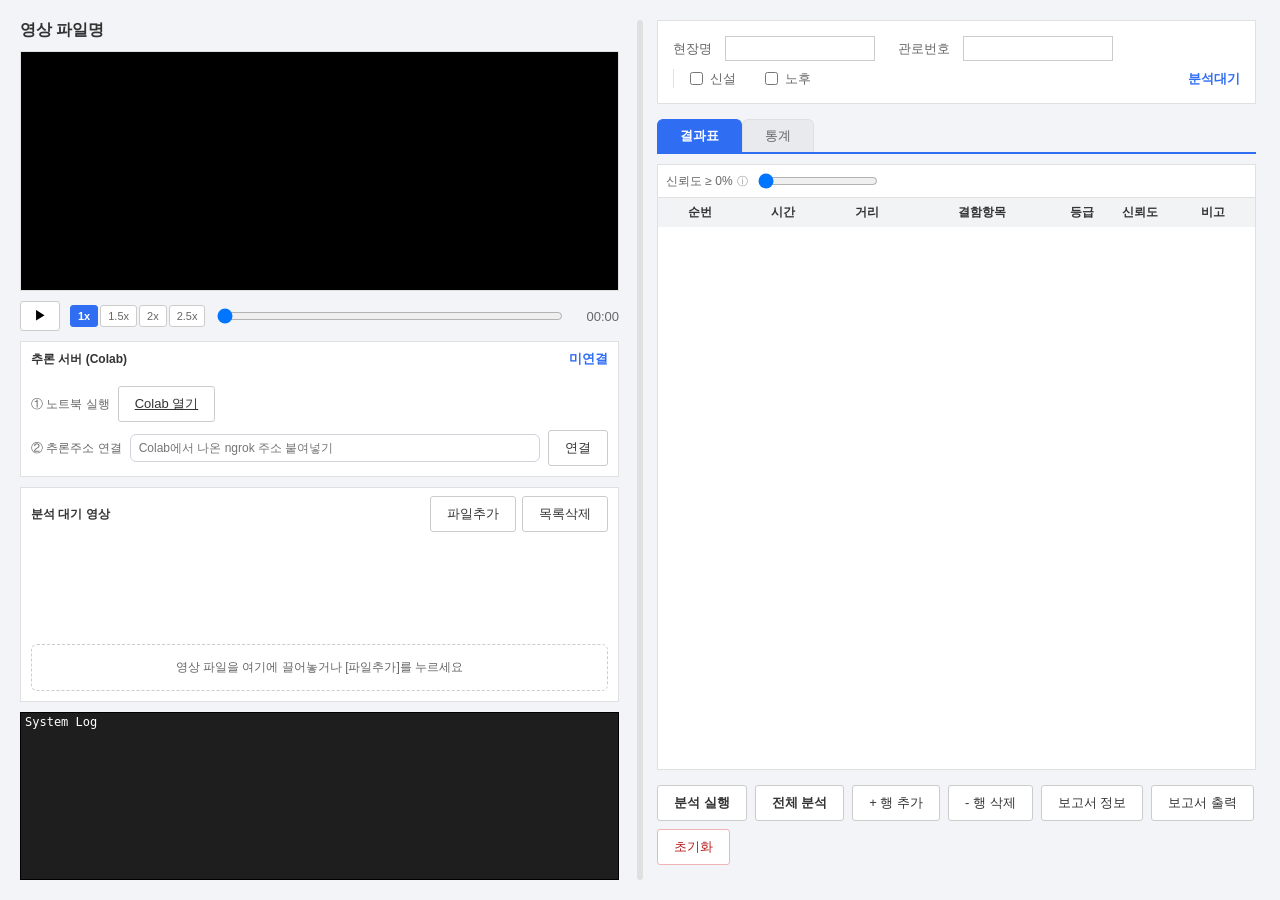
==== commit 8f317368: "feat(app): LLM 판독 줄은 [신설]을 골랐을 때만 보인다 노후관로는 필터·YOLO가 학습된 영역이라 세 번째 의견이 필요 없고, 신설은 학습 데이터가 얇아서 LLM 판독" ====
--- a/apps/AI_CCTV/ui/index.html
+++ b/apps/AI_CCTV/ui/index.html
@@ -54,8 +54,11 @@
         </div>
       </div>
 
-      <!-- LLM은 쓰는 사람이 많지 않으므로 한 줄만 두고 설정은 창에서 받는다 -->
-      <div class="llm-strip">
+      <!-- LLM은 쓰는 사람이 많지 않으므로 한 줄만 두고 설정은 창에서 받는다.
+           **[신설]을 골랐을 때만 보인다** — 노후관로는 필터+YOLO가 학습된
+           영역이라 세 번째 의견이 필요 없고, 신설은 학습 데이터가 얇아서
+           LLM 판독이 쓸모가 있다. -->
+      <div class="llm-strip" id="llmStrip" hidden>
         <span class="list-title">LLM 판독</span>
         <span id="llmStatus" class="status">꺼짐</span>
         <button id="btnLlmOpen" class="clean-btn">사용</button>
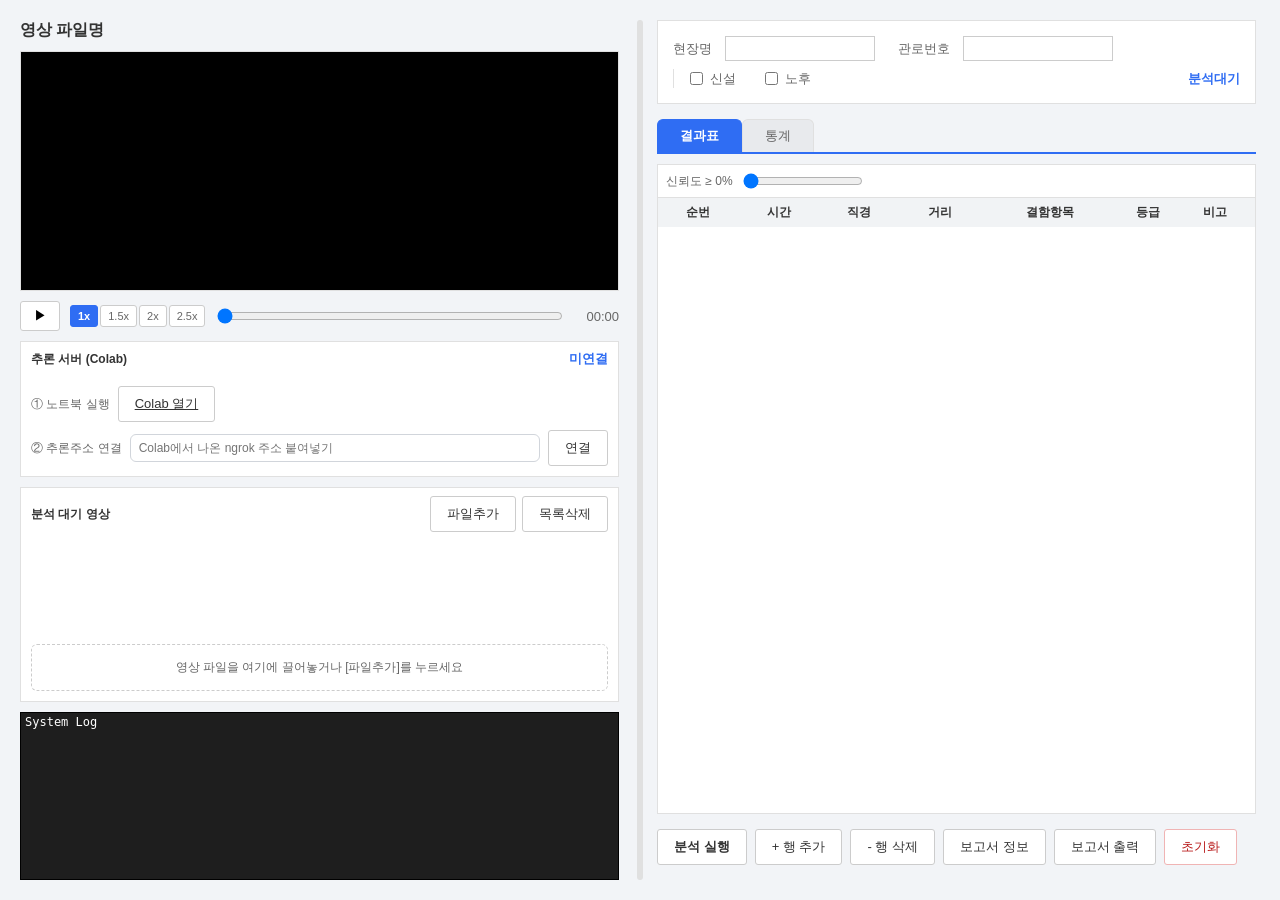
==== commit 0693f17d: "Merge branch 'main' of https://github.com/Eunbee-K/AI_CCTV" ====
--- a/apps/AI_CCTV/ui/index.html
+++ b/apps/AI_CCTV/ui/index.html
@@ -32,7 +32,6 @@
         <span id="lblTime" class="time-label">00:00</span>
       </div>
 
-      <!-- serve_web_cpu.py는 이 카드를 CSS로 감춘다(로컬 CPU 전용). -->
       <div class="list-card" id="colabCard">
         <div class="list-header">
           <span class="list-title">추론 서버 (Colab)</span>
@@ -54,16 +53,6 @@
         </div>
       </div>
 
-      <!-- LLM은 쓰는 사람이 많지 않으므로 한 줄만 두고 설정은 창에서 받는다.
-           **[신설]을 골랐을 때만 보인다** — 노후관로는 필터+YOLO가 학습된
-           영역이라 세 번째 의견이 필요 없고, 신설은 학습 데이터가 얇아서
-           LLM 판독이 쓸모가 있다. -->
-      <div class="llm-strip" id="llmStrip" hidden>
-        <span class="list-title">LLM 판독</span>
-        <span id="llmStatus" class="status">꺼짐</span>
-        <button id="btnLlmOpen" class="clean-btn">사용</button>
-      </div>
-
       <div class="list-card" id="queueCard">
         <div class="list-header">
           <span class="list-title">분석 대기 영상</span>
@@ -118,9 +107,7 @@
 
       <div id="tabResults" class="tab-page">
         <div class="filter-bar">
-          <label class="filter-label"
-                 title="표의 '신뢰도' 열과 같은 값으로 거릅니다.&#10;신뢰도 = 결함 '이름'에 대한 확신입니다(YOLO 박스 점수, 박스가 없으면 분류기 점수).&#10;결함이 있을 확률이 아닙니다.&#10;0%보다 올리면 이름이 안 붙은 행(신뢰도 공란)은 숨겨집니다.">신뢰도 ≥ <span id="confVal">0</span>%
-            <span class="hint-mark" aria-hidden="true">ⓘ</span></label>
+          <label class="filter-label">신뢰도 ≥ <span id="confVal">0</span>%</label>
           <input type="range" id="confSlider" min="0" max="95" value="0" step="5" />
           <div id="classFilter" class="class-filter"></div>
         </div>
@@ -131,10 +118,10 @@
               <tr>
                 <th class="col-seq">순번</th>
                 <th class="col-time">시간</th>
+                <th class="col-dia">직경</th>
                 <th class="col-dist">거리</th>
                 <th class="col-defects">결함항목</th>
                 <th class="col-grade">등급</th>
-                <th class="col-conf">신뢰도</th>
                 <th class="col-note">비고</th>
               </tr>
             </thead>
@@ -143,8 +130,7 @@
         </div>
 
         <div class="act-frame">
-          <button id="btnRun" class="clean-btn primary" title="지금 선택한 영상 하나만 분석합니다">분석 실행</button>
-          <button id="btnRunAll" class="clean-btn primary" title="업로드된 모든 영상을 분석합니다">전체 분석</button>
+          <button id="btnRun" class="clean-btn primary">분석 실행</button>
           <button id="btnAddRow" class="clean-btn">+ 행 추가</button>
           <button id="btnDelRow" class="clean-btn">- 행 삭제</button>
           <button id="btnReportMeta" class="clean-btn">보고서 정보</button>
@@ -198,37 +184,6 @@
     </div>
   </dialog>
 
-  <!-- LLM 판독 설정 -->
-  <dialog id="dlgLlm" class="dlg">
-    <h3 class="dlg-title">LLM 판독 (Gemini + GPT)</h3>
-    <p class="dlg-sub">
-      필터가 찾은 구간에 YOLO와 나란히 결함 이름을 붙입니다.
-      <b>회사 서버(GPU)를 못 쓰고 인터넷만 되는 환경</b>에서 쓰는 보조 경로입니다.
-      호출은 이 PC에서 직접 나가므로 외부가 막힌 사내망에서는 켜지지 않습니다.
-    </p>
-
-    <div class="llm-fields">
-      <label class="llm-field">
-        <span>OpenAI 키</span>
-        <input type="password" id="llmOpenaiKey" placeholder="sk-..." autocomplete="off" />
-      </label>
-      <label class="llm-field">
-        <span>Google 키</span>
-        <input type="password" id="llmGoogleKey" placeholder="AIza..." autocomplete="off" />
-      </label>
-    </div>
-    <p class="dlg-sub llm-note">
-      입력한 키는 저장하지 않습니다. 앱을 다시 켜면 다시 넣어야 합니다.
-      환경변수(<code>OPENAI_API_KEY</code>, <code>GOOGLE_API_KEY</code>)로 넣어두면 생략됩니다.
-    </p>
-
-    <div class="dlg-foot">
-      <span id="llmDlgStatus" class="status llm-dlg-status"></span>
-      <button id="btnLlmCancel" class="clean-btn">닫기</button>
-      <button id="btnToggleLlm" class="clean-btn">켜기</button>
-    </div>
-  </dialog>
-
   <!-- 야장 상단 표 입력 -->
   <dialog id="dlgMeta" class="dlg dlg-wide">
     <h3 class="dlg-title">보고서 정보</h3>
--- a/apps/AI_CCTV/ui/css/styles.css
+++ b/apps/AI_CCTV/ui/css/styles.css
@@ -158,52 +158,11 @@
 }
 
 /* Colab 연결 패널은 2줄짜리 고정 컨트롤이라 늘어나거나 줄어들면 안 된다.
-   (list-card의 flex를 그대로 물려받으면 min-height 120px로 찌그러져
-   아래쪽 줄이 다음 카드에 가려지고 버튼이 눌리지 않는다) */
+   (list-card의 flex를 그대로 물려받아 찌그러지던 것을 막는다) */
 #colabCard {
   flex: 0 0 auto;
   min-height: 0;
 }
-
-/* LLM은 쓰는 사람이 적어서 카드가 아니라 한 줄만 둔다. 설정은 dlgLlm에서 받는다. */
-.llm-strip {
-  flex: 0 0 auto;
-  display: flex;
-  align-items: center;
-  gap: 8px;
-  padding: 6px 10px;
-  margin-bottom: 10px;
-  background: var(--panel);
-  border: 1px solid var(--border);
-}
-
-.llm-strip .status { margin-left: auto; }
-
-.llm-fields { display: flex; flex-direction: column; gap: 10px; }
-
-.llm-field { display: flex; align-items: center; gap: 8px; }
-
-.llm-field > span {
-  min-width: 72px;
-  font-size: 12px;
-  color: var(--text-sub);
-}
-
-.llm-field input {
-  flex: 1;
-  min-width: 0;
-  padding: 6px 8px;
-  border: 1px solid var(--btn-border);
-  border-radius: 4px;
-  font-family: inherit;
-  font-size: 12px;
-}
-
-.llm-note { margin: 12px 0 0; line-height: 1.6; }
-.llm-note code { font-size: 11.5px; }
-
-/* 상태는 버튼 왼쪽에 붙여 어느 버튼에 대한 결과인지 바로 보이게 한다 */
-.llm-dlg-status { margin-right: auto; text-align: left; }
 
 .list-header {
   display: flex;
@@ -623,15 +582,6 @@
   color: var(--text-sub);
   font-size: 12px;
   white-space: nowrap;
-  cursor: help;   /* 기준 설명이 title에 있다 */
-}
-
-/* 신뢰도 기준을 설명하는 표시. 마우스를 올리면 title이 뜬다. */
-.hint-mark {
-  color: var(--text-sub);
-  opacity: 0.65;
-  font-size: 11px;
-  margin-left: 1px;
 }
 
 .filter-bar input[type="range"] {
@@ -669,9 +619,6 @@
 /* ───────── 결함 등급 (야장 캡션용) ───────── */
 
 .col-grade { width: 54px; }
-.col-conf { width: 62px; text-align: center; }
-/* 신뢰도 90% 이상 — 먼저 볼 행을 눈에 띄게 한다 */
-td.conf-high { color: #1a7f37; font-weight: 700; background: #e8f5ec; }
 
 .grade-select {
   width: 46px;
